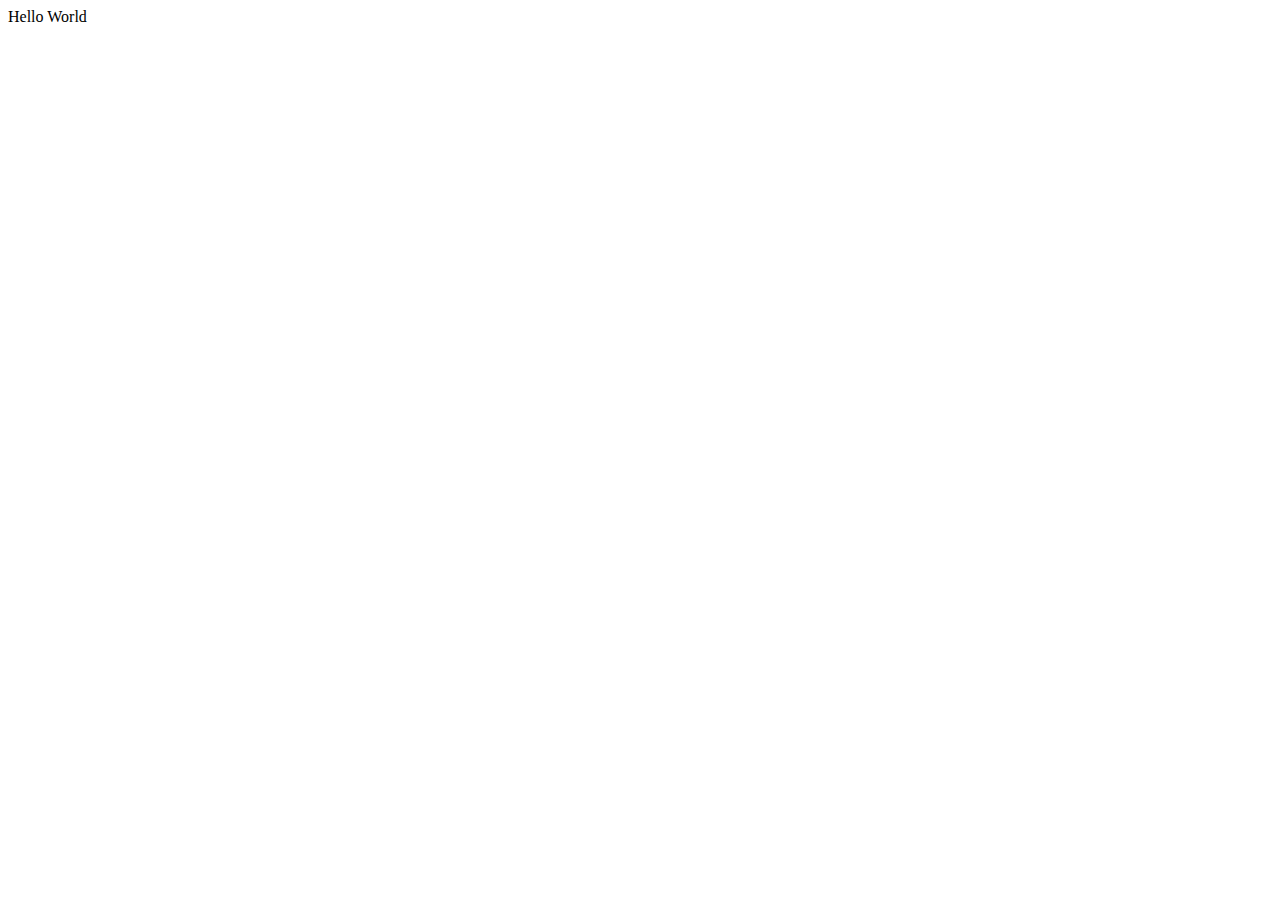
==== index.html @ 11a6e003 "initial commit" ====
<!DOCTYPE html>
<html lang="en">
  <head>
    <meta charset="UTF-8">
    <meta name="viewport" content="width=device-width, initial-scale=1.0">
    <meta http-equiv="X-UA-Compatible" content="ie=edge">
    <title>Caitlin on Rails</title>
    <link rel="stylesheet" href="style.css">
  </head>
  <header>
      Hello World
  </header>
  <body>
	<script src="index.js"></script>
  </body>
</html>
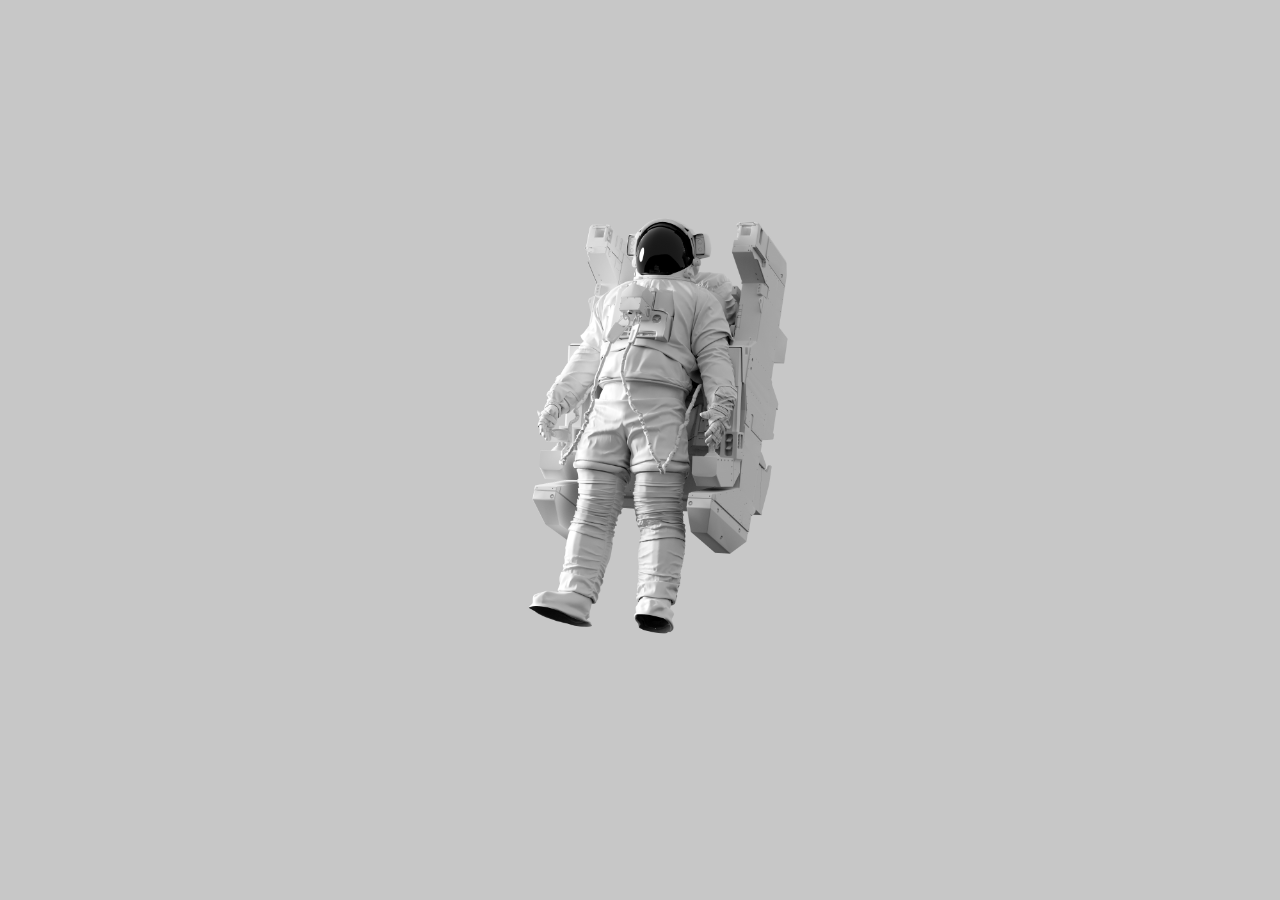
==== commit 1685aa0e: "add background image" ====
--- a/index.html
+++ b/index.html
@@ -6,10 +6,14 @@
     <meta http-equiv="X-UA-Compatible" content="ie=edge">
     <title>Caitlin on Rails</title>
     <link rel="stylesheet" href="style.css">
+    <style>
+        body {
+            background-image: url("astro.jpeg");
+            background-size: cover;
+        }
+    </style>
   </head>
-  <header>
-      Hello World
-  </header>
+  
   <body>
 	<script src="index.js"></script>
   </body>
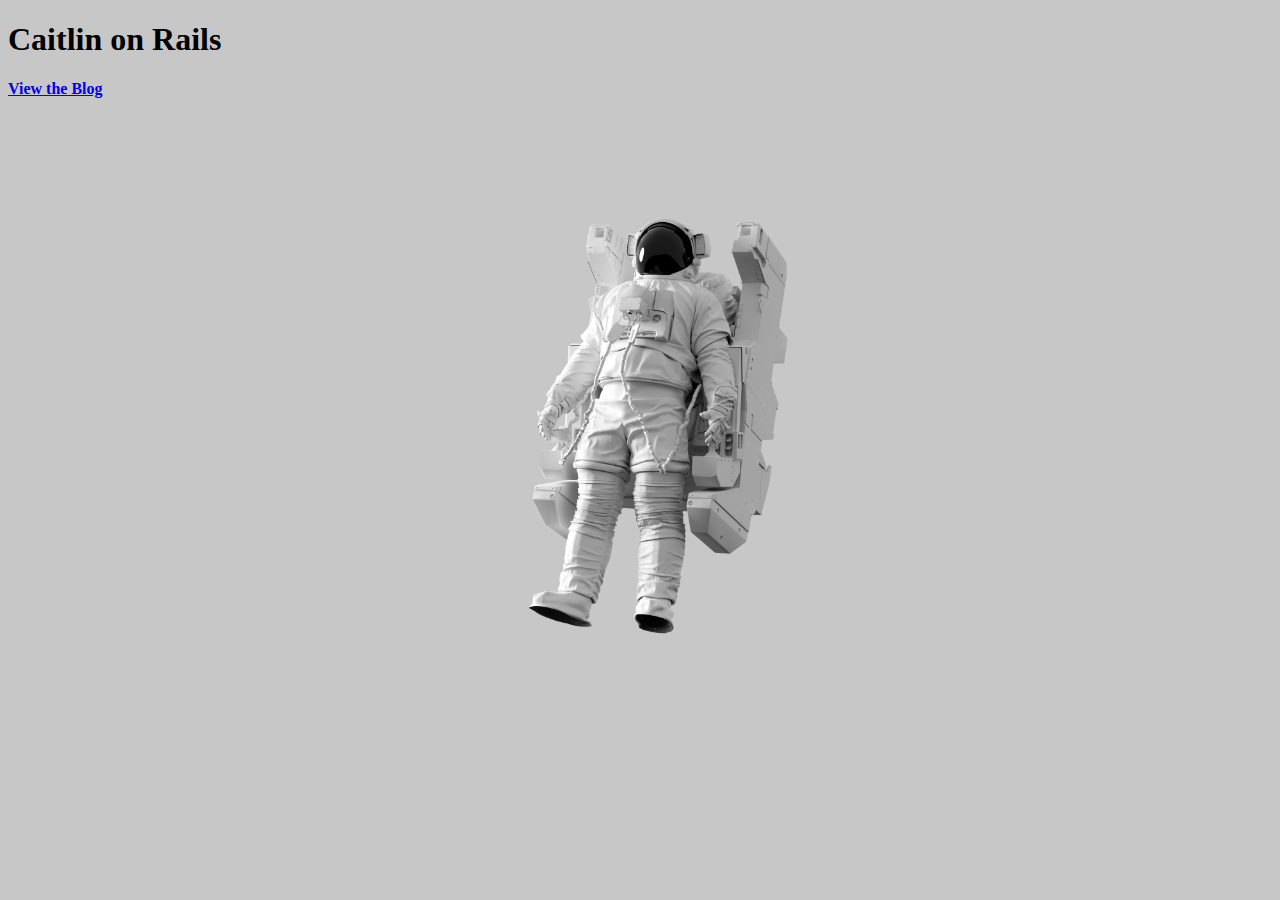
==== commit 0db29ecf: "add link to blog" ====
--- a/index.html
+++ b/index.html
@@ -16,5 +16,8 @@
   
   <body>
 	<script src="index.js"></script>
+
+    <h1>Caitlin on Rails</h1>
+    <h4><a href="blog.html">View the Blog</a></h4>
   </body>
 </html>